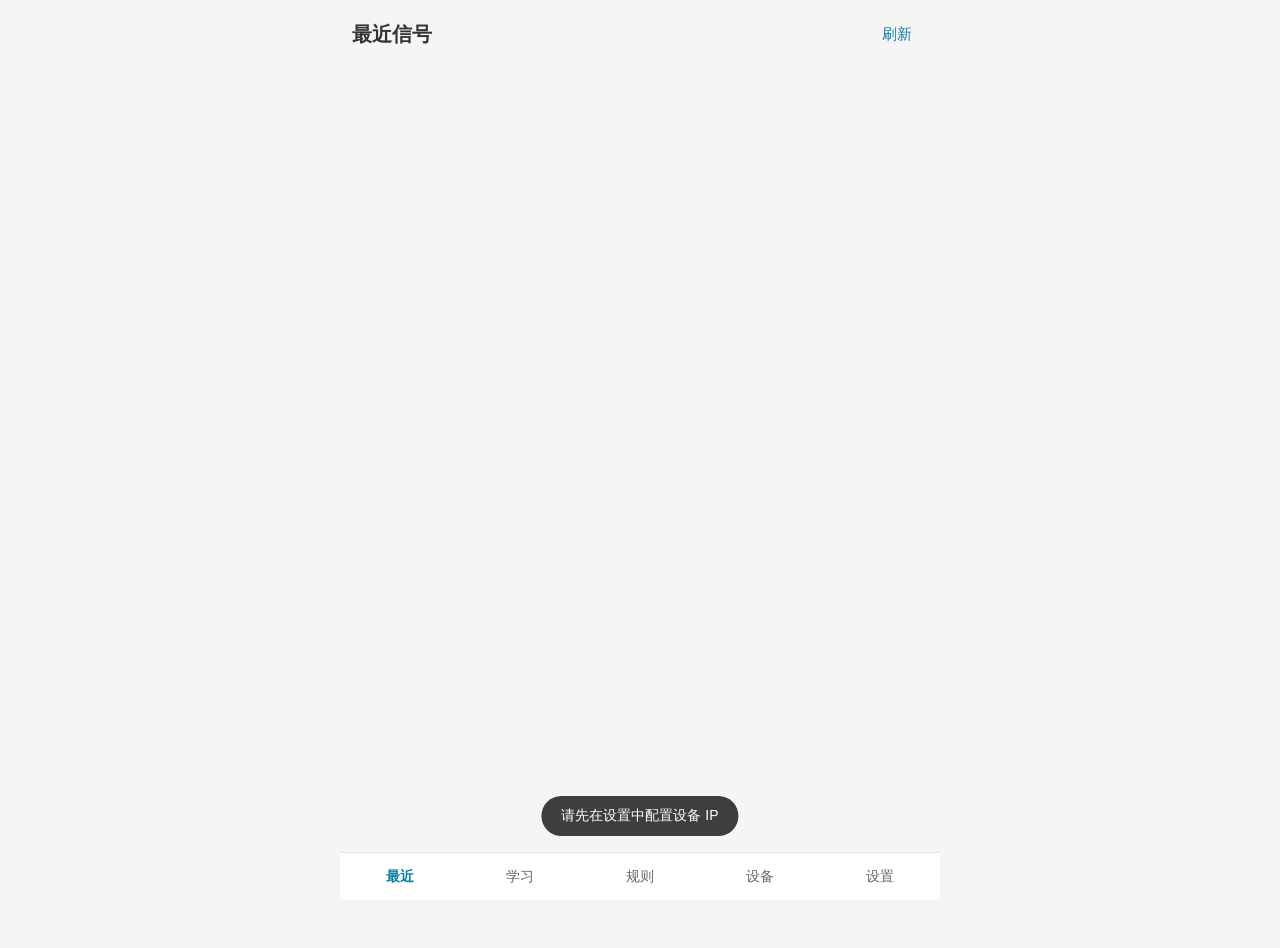
==== web/index.html @ 271ffb95 "添加基础Web应用结构，包括HTML、CSS和JavaScript文件。实现了设备管理、信号学习和规则设置的用户界面，支持响应式设计和基本的用户交互功能。" ====
<!DOCTYPE html>
<html lang="zh-CN">
<head>
  <meta charset="UTF-8">
  <meta name="viewport" content="width=device-width, initial-scale=1, viewport-fit=cover">
  <title>红外转发器</title>
  <link rel="stylesheet" href="app.css">
</head>
<body>
  <main class="main">
    <section class="panel" data-tab="recent" id="panel-recent">
      <header class="panel-header">
        <h1>最近信号</h1>
        <button type="button" class="btn btn-text" id="btn-refresh-recent">刷新</button>
      </header>
      <div class="panel-body">
        <div id="recent-list" class="list"></div>
        <p id="recent-empty" class="empty hidden">暂无最近信号</p>
      </div>
    </section>

    <section class="panel" data-tab="learn" id="panel-learn">
      <header class="panel-header">
        <h1>学习</h1>
      </header>
      <div class="panel-body">
        <div id="learn-form-box" class="form-box">
          <label>设备名 <input type="text" id="learn-device-name" placeholder="如：空调遥控器"></label>
          <label>指令名（逗号分隔） <input type="text" id="learn-command-names" placeholder="开机,关机,温度+"></label>
          <label>超时（秒） <input type="number" id="learn-timeout" value="30" min="5" max="120"></label>
          <div class="row">
            <button type="button" class="btn btn-primary" id="btn-learn-start">启动学习</button>
            <button type="button" class="btn btn-secondary hidden" id="btn-learn-stop">停止学习</button>
          </div>
        </div>
        <div id="learn-status" class="status-box hidden"></div>
        <div id="learn-result-box" class="hidden">
          <h2>学习结果</h2>
          <div id="learn-result-list" class="list"></div>
        </div>
      </div>
    </section>

    <section class="panel" data-tab="rules" id="panel-rules">
      <header class="panel-header">
        <h1>规则</h1>
        <button type="button" class="btn btn-text" id="btn-rule-new">新建</button>
      </header>
      <div class="panel-body">
        <div id="rules-list" class="list"></div>
        <p id="rules-empty" class="empty hidden">暂无规则</p>
        <div id="rule-detail" class="hidden">
          <div class="form-box">
            <label>名称 <input type="text" id="rule-name"></label>
            <label>A（触发信号） <input type="text" id="rule-a" placeholder="1,0x00003039"></label>
            <label>B（转发序列） <input type="text" id="rule-b" placeholder="1,0xFD48B7@40;1,0x00FD48B7"></label>
            <div class="row">
              <button type="button" class="btn btn-primary" id="btn-rule-save">保存</button>
              <button type="button" class="btn btn-secondary" id="btn-rule-send-a">发送 A</button>
              <button type="button" class="btn btn-secondary" id="btn-rule-send-b">发送 B</button>
              <button type="button" class="btn btn-danger" id="btn-rule-delete">删除</button>
              <button type="button" class="btn btn-text" id="btn-rule-back">返回</button>
            </div>
          </div>
        </div>
        <div id="rule-new-form" class="form-box hidden">
          <h2>新建规则</h2>
          <label>名称 <input type="text" id="new-rule-name" placeholder="如：开机"></label>
          <label>A（触发信号） <input type="text" id="new-rule-a" placeholder="可粘贴"></label>
          <label>B（转发序列） <input type="text" id="new-rule-b" placeholder="可粘贴"></label>
          <div class="row">
            <button type="button" class="btn btn-primary" id="btn-new-rule-save">保存</button>
            <button type="button" class="btn btn-text" id="btn-new-rule-cancel">取消</button>
          </div>
        </div>
      </div>
    </section>

    <section class="panel" data-tab="devices" id="panel-devices">
      <header class="panel-header">
        <h1>设备</h1>
        <button type="button" class="btn btn-text" id="btn-device-add">添加设备</button>
      </header>
      <div class="panel-body">
        <div id="devices-list" class="list"></div>
        <p id="devices-empty" class="empty hidden">暂无设备，可保存信号到设备</p>
        <div id="device-panel" class="hidden">
          <h2 id="device-panel-title"></h2>
          <div id="device-buttons" class="button-grid"></div>
          <button type="button" class="btn btn-text" id="btn-device-back">返回</button>
        </div>
        <div id="device-add-form" class="form-box hidden">
          <label>设备名称 <input type="text" id="new-device-name" placeholder="如：客厅电视"></label>
          <div class="row">
            <button type="button" class="btn btn-primary" id="btn-new-device-save">保存</button>
            <button type="button" class="btn btn-text" id="btn-new-device-cancel">取消</button>
          </div>
        </div>
      </div>
    </section>

    <section class="panel" data-tab="settings" id="panel-settings">
      <header class="panel-header">
        <h1>设置</h1>
      </header>
      <div class="panel-body">
        <div class="form-box">
          <label>设备 IP <input type="text" id="setting-ip" placeholder="192.168.1.100"></label>
          <div class="row">
            <button type="button" class="btn btn-primary" id="btn-save-ip">保存</button>
            <button type="button" class="btn btn-secondary" id="btn-check-connection">检测连接</button>
          </div>
        </div>
        <div class="about">
          <h2>关于</h2>
          <p>本页面通过设备 HTTP API 操作红外转发器。信号使用<strong>统一字符串格式</strong>：如 <code>1,0x00003039</code>、<code>1,0xFD48B7@40;1,0x00FD48B7</code>。可从最近信号、学习结果、规则中复制粘贴。手机与设备需在同一局域网。</p>
        </div>
      </div>
    </section>
  </main>

  <nav class="tab-bar" role="tablist">
    <button type="button" class="tab" data-tab="recent" role="tab">最近</button>
    <button type="button" class="tab" data-tab="learn" role="tab">学习</button>
    <button type="button" class="tab" data-tab="rules" role="tab">规则</button>
    <button type="button" class="tab" data-tab="devices" role="tab">设备</button>
    <button type="button" class="tab" data-tab="settings" role="tab">设置</button>
  </nav>

  <div id="modal-overlay" class="modal-overlay hidden">
    <div id="modal-save-device" class="modal hidden">
      <h3>保存到设备</h3>
      <label>选择设备 <select id="save-device-select"></select></label>
      <label>或新建设备 <input type="text" id="save-device-new-name" placeholder="设备名称"></label>
      <label>按钮名 <input type="text" id="save-button-name" placeholder="如：开机"></label>
      <div class="row">
        <button type="button" class="btn btn-primary" id="btn-save-to-device-ok">确定</button>
        <button type="button" class="btn btn-text" id="btn-save-to-device-cancel">取消</button>
      </div>
    </div>
  </div>

  <div id="toast" class="toast hidden"></div>

  <script src="app.js"></script>
</body>
</html>
---- web/app.css ----
/* 移动优先、大触控区、安全区 */
:root {
  --touch-min: 44px;
  --tab-height: 48px;
  --safe-bottom: env(safe-area-inset-bottom, 0);
  --radius: 8px;
  --gap: 12px;
}

* {
  box-sizing: border-box;
}

body {
  margin: 0;
  font-family: -apple-system, BlinkMacSystemFont, "Segoe UI", Roboto, "Helvetica Neue", Arial, sans-serif;
  font-size: 16px;
  line-height: 1.4;
  color: #333;
  background: #f5f5f5;
  padding-bottom: calc(var(--tab-height) + var(--safe-bottom));
  min-height: 100vh;
}

.main {
  max-width: 600px;
  margin: 0 auto;
  min-height: 100vh;
}

.panel {
  display: none;
  padding: var(--gap);
  padding-bottom: calc(var(--gap) + var(--safe-bottom));
}

.panel.active {
  display: block;
}

.panel-header {
  display: flex;
  align-items: center;
  justify-content: space-between;
  margin-bottom: var(--gap);
  min-height: var(--touch-min);
}

.panel-header h1 {
  margin: 0;
  font-size: 1.25rem;
  font-weight: 600;
}

.panel-body {
  flex: 1;
}

.panel-body h2 {
  font-size: 1rem;
  margin: var(--gap) 0 8px;
  font-weight: 600;
}

/* Tab 栏 */
.tab-bar {
  position: fixed;
  bottom: 0;
  left: 0;
  right: 0;
  height: calc(var(--tab-height) + var(--safe-bottom));
  padding-bottom: var(--safe-bottom);
  display: flex;
  background: #fff;
  border-top: 1px solid #e0e0e0;
  z-index: 100;
  max-width: 600px;
  margin: 0 auto;
}

.tab {
  flex: 1;
  min-height: var(--touch-min);
  padding: 8px 4px;
  font-size: 0.875rem;
  border: none;
  background: transparent;
  color: #666;
  cursor: pointer;
  -webkit-tap-highlight-color: transparent;
}

.tab:hover,
.tab:focus {
  color: #333;
}

.tab.active {
  color: #0a7ea4;
  font-weight: 600;
}

/* 列表：触控区 ≥44pt */
.list {
  display: flex;
  flex-direction: column;
  gap: 8px;
}

.list-item {
  background: #fff;
  border-radius: var(--radius);
  padding: 12px;
  min-height: var(--touch-min);
  display: flex;
  flex-direction: column;
  gap: 8px;
  box-shadow: 0 1px 2px rgba(0,0,0,0.06);
}

.list-item .summary {
  font-size: 0.875rem;
  color: #666;
  word-break: break-all;
}

.list-item .meta {
  font-size: 0.75rem;
  color: #999;
}

.list-item .signal-str {
  font-family: ui-monospace, monospace;
  font-size: 0.8rem;
  word-break: break-all;
  max-height: 3em;
  overflow: hidden;
}

.list-item.expanded .signal-str {
  max-height: none;
}

.list-item .actions {
  display: flex;
  flex-wrap: wrap;
  gap: 8px;
  margin-top: 4px;
}

.list-item .actions .btn {
  min-height: 36px;
  padding: 6px 12px;
  font-size: 0.8125rem;
}

.empty {
  color: #999;
  font-size: 0.875rem;
  padding: var(--gap);
}

.hidden {
  display: none !important;
}

/* 表单 */
.form-box {
  background: #fff;
  border-radius: var(--radius);
  padding: var(--gap);
  margin-bottom: var(--gap);
  box-shadow: 0 1px 2px rgba(0,0,0,0.06);
}

.form-box label {
  display: block;
  margin-bottom: var(--gap);
  font-size: 0.875rem;
  color: #555;
}

.form-box input,
.form-box select {
  display: block;
  width: 100%;
  margin-top: 4px;
  padding: 12px;
  min-height: var(--touch-min);
  font-size: 1rem;
  border: 1px solid #ddd;
  border-radius: 6px;
}

.form-box input:focus,
.form-box select:focus {
  outline: none;
  border-color: #0a7ea4;
}

.row {
  display: flex;
  flex-wrap: wrap;
  gap: 8px;
  margin-top: var(--gap);
}

/* 按钮 */
.btn {
  min-height: var(--touch-min);
  padding: 10px 16px;
  font-size: 0.9375rem;
  border: none;
  border-radius: 6px;
  cursor: pointer;
  -webkit-tap-highlight-color: transparent;
}

.btn-primary {
  background: #0a7ea4;
  color: #fff;
}

.btn-primary:hover {
  background: #096688;
}

.btn-secondary {
  background: #e8e8e8;
  color: #333;
}

.btn-secondary:hover {
  background: #ddd;
}

.btn-danger {
  background: #c62828;
  color: #fff;
}

.btn-danger:hover {
  background: #b71c1c;
}

.btn-text {
  background: transparent;
  color: #0a7ea4;
}

.btn-text:hover {
  text-decoration: underline;
}

/* 设备面板：按钮网格 */
.button-grid {
  display: grid;
  grid-template-columns: repeat(2, 1fr);
  gap: var(--gap);
  margin-bottom: var(--gap);
}

.device-button {
  min-height: var(--touch-min);
  padding: 16px;
  background: #fff;
  border-radius: var(--radius);
  border: 1px solid #e0e0e0;
  display: flex;
  flex-direction: column;
  align-items: center;
  justify-content: center;
  gap: 4px;
  cursor: pointer;
  box-shadow: 0 1px 2px rgba(0,0,0,0.06);
  -webkit-tap-highlight-color: transparent;
}

.device-button .name {
  font-weight: 500;
}

.device-button .send-label {
  font-size: 0.75rem;
  color: #0a7ea4;
}

/* 学习状态 */
.status-box {
  background: #e3f2fd;
  border-radius: var(--radius);
  padding: var(--gap);
  margin-bottom: var(--gap);
  font-size: 0.875rem;
}

/* 规则列表项 */
.rule-item {
  display: flex;
  align-items: center;
  justify-content: space-between;
  gap: 8px;
  min-height: var(--touch-min);
}

.rule-item .name {
  font-weight: 500;
}

.rule-item .ab {
  font-size: 0.75rem;
  color: #666;
}

/* 设备列表项 */
.device-item {
  display: flex;
  align-items: center;
  justify-content: space-between;
  min-height: var(--touch-min);
}

.device-item .name {
  font-weight: 500;
}

/* 弹窗 */
.modal-overlay {
  position: fixed;
  inset: 0;
  background: rgba(0,0,0,0.4);
  display: flex;
  align-items: flex-end;
  justify-content: center;
  z-index: 200;
}

.modal-overlay .modal {
  background: #fff;
  width: 100%;
  max-width: 600px;
  border-radius: var(--radius) var(--radius) 0 0;
  padding: var(--gap);
  padding-bottom: calc(var(--gap) + var(--safe-bottom));
  max-height: 80vh;
  overflow-y: auto;
}

.modal h3 {
  margin: 0 0 var(--gap);
  font-size: 1.125rem;
}

/* Toast */
.toast {
  position: fixed;
  bottom: calc(var(--tab-height) + var(--safe-bottom) + 16px);
  left: 50%;
  transform: translateX(-50%);
  background: rgba(0,0,0,0.75);
  color: #fff;
  padding: 10px 20px;
  border-radius: 20px;
  font-size: 0.875rem;
  z-index: 300;
  max-width: 90%;
}

.toast.show {
  animation: fadeIn 0.2s ease;
}

@keyframes fadeIn {
  from { opacity: 0; }
  to { opacity: 1; }
}

.about {
  background: #fff;
  border-radius: var(--radius);
  padding: var(--gap);
  margin-top: var(--gap);
  font-size: 0.875rem;
  color: #555;
}

.about code {
  background: #f0f0f0;
  padding: 2px 6px;
  border-radius: 4px;
  font-size: 0.8rem;
}

.matched-tag {
  display: inline-block;
  font-size: 0.7rem;
  padding: 2px 6px;
  border-radius: 4px;
  background: #c8e6c9;
  color: #2e7d32;
}
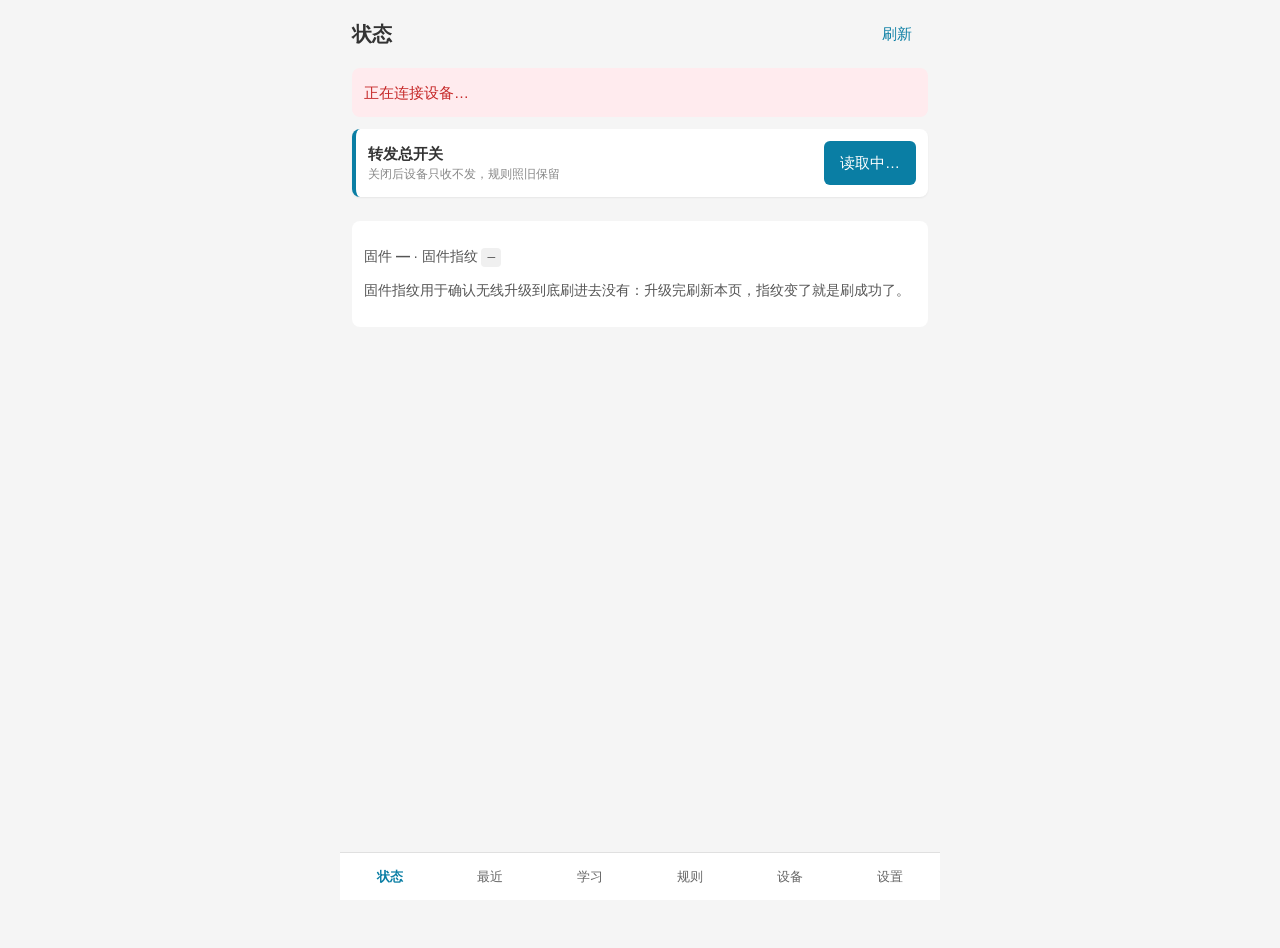
==== commit 6a1435e1: "sync: 公开快照 2026-10-23 ← main@1a1e7c2 (v1.3.58)" ====
--- a/web/index.html
+++ b/web/index.html
@@ -4,29 +4,108 @@
   <meta charset="UTF-8">
   <meta name="viewport" content="width=device-width, initial-scale=1, viewport-fit=cover">
   <title>红外转发器</title>
+  <!-- 空 data URI 的 icon：让浏览器**不再去请求 /favicon.ico**。
+       设备是单线程的，页面的第一批 API 请求正发出去时多一条浏览器自发的连接，
+       就会多占一份 pcb/pbuf（实测并发请求会把 maxFreeBlock 压下去 ⇒ 重接口 503）。
+       固件那条 /favicon.ico 路由仍留着，给旧缓存页面兜底。 -->
+  <link rel="icon" href="data:,">
+  <!-- 手机浏览器的地址栏颜色也跟着深浅主题走（与 app.css 里的 --bg 保持一致） -->
+  <meta name="theme-color" content="#f5f5f5" media="(prefers-color-scheme: light)">
+  <meta name="theme-color" content="#14171c" media="(prefers-color-scheme: dark)">
   <link rel="stylesheet" href="app.css">
 </head>
 <body>
+  <h1 class="sr-only">红外转发器控制面板</h1>
+
+  <!-- 脚本没跑起来时，页面会永远停在"正在读取设备状态…"。
+       这里给一条纯 HTML 的明路：不需要 JS 就能走到配网页。 -->
+  <noscript>
+    <div class="noscript-tip">
+      <p><strong>本页需要 JavaScript 才能操作设备</strong>（浏览器里禁了脚本，或者当前网络把它拦了）。</p>
+      <p>不打算开脚本也还能办事：<a href="/setup">打开配网页</a>重新配置 WiFi 与 MQTT。</p>
+    </div>
+  </noscript>
+
   <main class="main">
-    <section class="panel" data-tab="recent" id="panel-recent">
-      <header class="panel-header">
-        <h1>最近信号</h1>
-        <button type="button" class="btn btn-text" id="btn-refresh-recent">刷新</button>
-      </header>
-      <div class="panel-body">
+    <section class="panel" data-tab="status" id="panel-status" role="tabpanel" aria-labelledby="tab-status">
+      <header class="panel-header">
+        <h2 class="panel-title">状态</h2>
+        <button type="button" class="btn btn-text" id="btn-refresh-status">刷新</button>
+      </header>
+      <div class="panel-body">
+        <div class="banner-wrap">
+          <div id="status-banner" class="status-banner">正在读取设备状态…</div>
+          <!-- 配网模式下的直达入口：连上设备热点打开本页时，"下一步该干什么"就是去配网，
+               不该让用户自己在「设置」里找。脚本按设备状态显示/隐藏它。 -->
+          <a id="banner-action" class="btn btn-primary hidden" href="/setup">去配网</a>
+        </div>
+
+        <div class="forward-box" id="forward-box">
+          <div class="forward-text">
+            <strong>转发总开关</strong>
+            <span id="forward-hint">关闭后设备只收不发，规则照旧保留</span>
+          </div>
+          <button type="button" class="btn btn-primary" id="btn-forward-toggle" disabled>读取中…</button>
+        </div>
+
+        <div id="status-grid" class="info-grid"></div>
+
+        <div class="about">
+          <p class="fw-line">固件 <strong id="fw-version">—</strong> · 固件指纹
+            <code id="fw-md5" title="点一下复制">—</code></p>
+          <p>固件指纹用于确认无线升级到底刷进去没有：升级完刷新本页，指纹变了就是刷成功了。</p>
+        </div>
+      </div>
+    </section>
+
+    <section class="panel" data-tab="recent" id="panel-recent" role="tabpanel" aria-labelledby="tab-recent">
+      <header class="panel-header">
+        <h2 class="panel-title">最近信号</h2>
+        <div class="row">
+          <button type="button" class="btn btn-text" id="btn-live-recent" title="打开后自动刷新，按遥控器就能立刻看到">实时监视</button>
+          <button type="button" class="btn btn-text" id="btn-refresh-recent">刷新</button>
+          <button type="button" class="btn btn-text" id="btn-clear-recent" title="清空设备端的最近信号记录（不可撤销）">清空</button>
+        </div>
+      </header>
+      <div class="panel-body">
+        <p class="hint" id="live-hint">点「实时监视」会自动刷新列表：按下遥控器，1 秒内这里就会冒出新信号，
+          可以直接把它设为规则。<strong>最新的在最上面</strong>。</p>
         <div id="recent-list" class="list"></div>
         <p id="recent-empty" class="empty hidden">暂无最近信号</p>
-      </div>
-    </section>
-
-    <section class="panel" data-tab="learn" id="panel-learn">
-      <header class="panel-header">
-        <h1>学习</h1>
+
+        <h3 class="section-title">转发记录
+          <button type="button" class="btn btn-text" id="btn-clear-forward">清空</button>
+        </h3>
+        <p class="hint">每收到一条信号都会在这里记一条，<strong>包括没匹配上规则的</strong>——
+          这正是"按了没反应"的排障入口：看到「未匹配规则」就说明信号收到了，只是还没有规则认它。
+          红外是单向的，所以这里最多只能证明"已经发出去了"，不能证明空调/电视真的响应了。</p>
+        <div id="forward-list" class="list"></div>
+        <p id="forward-empty" class="empty hidden">暂无转发记录</p>
+
+        <h3 class="section-title">试发一条 A 信号</h3>
+        <p class="hint">规则写对没有？把 A 信号粘进来点一下，看它能不能匹配到规则。
+          <strong>试发不看总开关</strong>，转发关着也能随时验证。
+          字符串不用自己拼，从上面「最近信号」复制一条就行；要看懂它，见「规则」页顶部的说明。</p>
+        <div class="form-box">
+          <label>A（触发信号） <input type="text" id="test-a" placeholder="1,0x00003039"></label>
+          <div class="row">
+            <button type="button" class="btn btn-primary" id="btn-forward-test">试发</button>
+          </div>
+        </div>
+        <div id="forward-test-result" class="status-box hidden"></div>
+      </div>
+    </section>
+
+    <section class="panel" data-tab="learn" id="panel-learn" role="tabpanel" aria-labelledby="tab-learn">
+      <header class="panel-header">
+        <h2 class="panel-title">学习</h2>
       </header>
       <div class="panel-body">
         <div id="learn-form-box" class="form-box">
           <label>设备名 <input type="text" id="learn-device-name" placeholder="如：空调遥控器"></label>
           <label>指令名（逗号分隔） <input type="text" id="learn-command-names" placeholder="开机,关机,温度+"></label>
+          <p class="hint">多个指令名用逗号分开，<strong>中英文逗号都认</strong>（也能用顿号「、」或分号）；
+            最多 8 个。填好后点「启动学习」，再对着设备一个一个按遥控器。</p>
           <label>超时（秒） <input type="number" id="learn-timeout" value="30" min="5" max="120"></label>
           <div class="row">
             <button type="button" class="btn btn-primary" id="btn-learn-start">启动学习</button>
@@ -35,18 +114,91 @@
         </div>
         <div id="learn-status" class="status-box hidden"></div>
         <div id="learn-result-box" class="hidden">
-          <h2>学习结果</h2>
+          <h3 class="section-title">学习结果
+            <button type="button" class="btn btn-text" id="btn-refresh-learn-result">刷新结果</button>
+            <button type="button" class="btn btn-text" id="btn-clear-learn-result">清除结果</button>
+          </h3>
+          <p class="hint">每个指令都能单独处理：
+            <strong>发送</strong>＝立刻把这条码发出去（顺手验一下学对没有）；
+            <strong>保存到设备</strong>＝存进「设备」页，以后在那儿一键发送；
+            <strong>设为 A / 设为 B</strong>＝拿去建转发规则——想让别的遥控器触发它，就把它设为 B。</p>
+          <p class="hint">学习结果会<b>保存在设备里</b>（约 1 KB 闪存，不占内存）：重启 / 断电 / 升级
+            都不会丢，开始下一次学习时才自动覆盖。它只是「还没处理」的暂存 ——
+            用上面的按钮设为 A/B 或保存到设备之后，才算正式记下。
+            结果没出来时点「刷新结果」（刚学完那一下设备内存最紧，等几秒通常就读到了）；
+            不想要了就点「清除结果」。</p>
           <div id="learn-result-list" class="list"></div>
         </div>
       </div>
     </section>
 
-    <section class="panel" data-tab="rules" id="panel-rules">
-      <header class="panel-header">
-        <h1>规则</h1>
+    <section class="panel" data-tab="rules" id="panel-rules" role="tabpanel" aria-labelledby="tab-rules">
+      <header class="panel-header">
+        <h2 class="panel-title">规则</h2>
         <button type="button" class="btn btn-text" id="btn-rule-new">新建</button>
       </header>
       <div class="panel-body">
+        <p id="rules-limit-hint" class="hint hidden"></p>
+        <div class="row">
+          <button type="button" class="btn btn-secondary" id="btn-rule-export">导出备份</button>
+          <button type="button" class="btn btn-secondary" id="btn-rule-import">导入备份</button>
+          <input type="file" id="rule-import-file" accept="application/json,.json" class="hidden">
+        </div>
+
+        <!-- 信号字符串的语法说明。页面里**只有这一份**：
+             「最近」页的试发区、设置页都只用一句话指过来，避免两处文案各自维护后分叉。 -->
+        <details class="fmt-help">
+          <summary>信号字符串怎么看？</summary>
+          <div class="fmt-body">
+            <p>一串信号 = 若干「信号段」用 <code>;</code> 连起来，末尾可以跟一个重复次数。
+              每一段本身是下面三种写法之一。</p>
+
+            <table class="fmt-table">
+              <thead><tr><th>写法</th><th>长什么样 / 什么意思</th></tr></thead>
+              <tbody>
+                <tr>
+                  <td>协议码</td>
+                  <td><code>1,0x00003039</code><br>
+                    逗号前是协议号，逗号后是码值。协议号：1=NEC、2=RC5、3=RC6、4=Sony、5=Samsung；
+                    码值是十六进制，设备输出时固定写 8 位。</td>
+                </tr>
+                <tr>
+                  <td>时序码</td>
+                  <td><code>+Eg0NDA…</code><br>
+                    学习时录下的整段原始波形，是一串 base64 文本。照抄就行，不用看懂。</td>
+                </tr>
+                <tr>
+                  <td>时序数组</td>
+                  <td><code>[9000,4500,560,-560]</code><br>
+                    手写波形时才用。数字单位是<strong>微秒</strong>：正数=红外灯亮，负数=灭。</td>
+                </tr>
+              </tbody>
+            </table>
+
+            <table class="fmt-table">
+              <thead><tr><th>符号</th><th>含义</th></tr></thead>
+              <tbody>
+                <tr><td><code>;</code></td><td>分隔两个信号段。</td></tr>
+                <tr><td><code>@数字</code></td>
+                  <td>等这么久再发下一条，单位<strong>毫秒</strong>。写在整串最前面，表示第一个信号发出去之前先等这么久。</td></tr>
+                <tr><td><code>&#124;数字</code></td>
+                  <td>写在整串最末：整串重复发几次。如 <code>&#124;3</code> 就是连发 3 遍。</td></tr>
+                <tr><td><code>,数字</code></td>
+                  <td>跟在协议码后面：这一条重复发几次。如 <code>1,0x00003039,3</code>。</td></tr>
+              </tbody>
+            </table>
+
+            <p>按这个读一遍 <code>1,0xFD48B7@40;1,0x00FD48B7</code>：先发一次 NEC 码 <code>FD48B7</code>，
+              等 40 毫秒，再发一次同一个码。<code>0xFD48B7</code> 和 <code>0x00FD48B7</code> 是同一个数，
+              只是补零位数不同，两种写法都认。</p>
+
+            <p>两条输入框的区别：<strong>A（触发信号）只能填一条</strong>，
+              填多段会保存失败；<strong>B（转发序列）可以填多条</strong>，用 <code>;</code> 隔开。</p>
+
+            <p>不想手写就别手写：在「最近」页按下遥控器抓一条，或在「学习」页录下来，直接复制粘贴。</p>
+          </div>
+        </details>
+
         <div id="rules-list" class="list"></div>
         <p id="rules-empty" class="empty hidden">暂无规则</p>
         <div id="rule-detail" class="hidden">
@@ -64,9 +216,13 @@
           </div>
         </div>
         <div id="rule-new-form" class="form-box hidden">
-          <h2>新建规则</h2>
+          <h3>新建规则</h3>
           <label>名称 <input type="text" id="new-rule-name" placeholder="如：开机"></label>
           <label>A（触发信号） <input type="text" id="new-rule-a" placeholder="可粘贴"></label>
+          <div class="row">
+            <button type="button" class="btn btn-secondary" id="btn-capture-a">按遥控器抓码</button>
+            <button type="button" class="btn btn-secondary" id="btn-capture-b">从最近信号选 B</button>
+          </div>
           <label>B（转发序列） <input type="text" id="new-rule-b" placeholder="可粘贴"></label>
           <div class="row">
             <button type="button" class="btn btn-primary" id="btn-new-rule-save">保存</button>
@@ -76,16 +232,75 @@
       </div>
     </section>
 
-    <section class="panel" data-tab="devices" id="panel-devices">
-      <header class="panel-header">
-        <h1>设备</h1>
+    <section class="panel" data-tab="devices" id="panel-devices" role="tabpanel" aria-labelledby="tab-devices">
+      <header class="panel-header">
+        <h2 class="panel-title">设备</h2>
         <button type="button" class="btn btn-text" id="btn-device-add">添加设备</button>
       </header>
       <div class="panel-body">
+        <!-- 配置到底存在哪，用户看不出来 —— 只有保存失败那一瞬间弹一次 toast（多半没看见）。
+             所以常驻一条状态：设备端 /devices.json 是正式存储，浏览器只留缓存。
+             它同时是"重新与设备核对"的入口，所以用 button 而不是一段文字。 -->
+        <button type="button" class="sync-note" id="devices-sync" role="status" aria-live="polite"
+                title="点一下重新与设备核对">正在与设备核对…</button>
+        <!-- 「刚学到的指令还没进设备」提示条（v1.3.43）。
+             学习结果自 v1.3.46 起会落盘到设备闪存（重启/断电/升级都不丢，开始下次学习才覆盖），
+             但它只是暂存 —— 必须写进 /devices.json 才算真正记下。
+             以前只能在「学习」页逐条点「保存到设备」—— 学完切到设备页就看不到，很容易忘掉。
+             这一条把设备页也变成入口：内容与按钮文案都由 renderDevicesLearnHint() 填。 -->
+        <div class="learn-hint hidden" id="devices-learn-hint">
+          <span id="devices-learn-hint-text"></span>
+          <button type="button" class="btn btn-primary" id="btn-devices-learn-add"></button>
+        </div>
+        <!-- 「导出给 HA」以前是「格式选择框 + 按钮」两个控件：手机上选择框被 width:100%
+             撑成单独一行，白占一行高度。现在合成**一个**按钮 —— 点开选格式，
+             点哪一项就用哪种格式导。
+             ⚠️ 菜单挂在 .row 底下（不是挂在按钮里）：手机上按钮会换行、落到行的中段，
+             以按钮左边缘定位会把菜单顶出屏幕右侧。挂在行上则 left:0 = 行左边缘。 -->
+        <div class="row has-menu">
+          <button type="button" class="btn btn-secondary" id="btn-device-export">导出备份</button>
+          <button type="button" class="btn btn-secondary" id="btn-device-import">导入备份</button>
+          <input type="file" id="device-import-file" accept="application/json,.json" class="hidden">
+          <button type="button" class="btn btn-secondary" id="btn-device-export-ha"
+                  aria-haspopup="menu" aria-expanded="false" aria-controls="ha-export-menu">
+            导出给 HA<span class="caret" aria-hidden="true">▾</span>
+          </button>
+          <div class="menu hidden" id="ha-export-menu" role="menu"
+               aria-label="导出给 Home Assistant 的格式">
+            <button type="button" class="menu-item" role="menuitem" data-fmt="native">
+              原样（本机语法 / MQTT）</button>
+            <button type="button" class="menu-item" role="menuitem" data-fmt="raw">
+              Raw 波形（ESPHome 等）</button>
+          </div>
+        </div>
+
+        <!-- 导出的说明。以前是三段常驻小字，手机上占掉四五行的位置；收进可折叠块，
+             与「规则」页的「信号字符串怎么看？」用同一套样式。 -->
+        <details class="fmt-help">
+          <summary>导出与 Home Assistant 怎么用？</summary>
+          <div class="fmt-body">
+            <p><strong>导出备份 / 导入备份</strong>：本设备的完整配置，导回来一字不差。
+              导入按设备名合并，不会清空已有设备。</p>
+            <p><strong>导出给 HA</strong>：给 Home Assistant 的 SmartIR 用，一个设备一个文件。
+              点按钮后在菜单里选格式：</p>
+            <ul class="fmt-list">
+              <li><strong>原样</strong> —— 信号串一字不改，任何协议都能导。
+                HA 侧 <code>controller_data</code> 填本机订阅的四个主题之一：
+                <code>smartir/media_player/&lt;名字&gt;/send</code>
+                （电视用 media_player，空调 climate，风扇 fan，灯 light）。</li>
+              <li><strong>Raw 波形</strong> —— 值写成带符号数组
+                <code>[9000,-4500,…]</code>（正=发光、负=灭），给 ESPHome 这类自己发波的控制器。
+                只支持<strong>时序码与 NEC 码</strong>，其余协议跳过并提示。</li>
+            </ul>
+            <p>文件放进 <code>custom_components/smartir/codes/&lt;平台&gt;/</code> 并改名成数字
+              （如 <code>9999.json</code>），HA 配置里写 <code>device_code: 9999</code>。</p>
+          </div>
+        </details>
         <div id="devices-list" class="list"></div>
-        <p id="devices-empty" class="empty hidden">暂无设备，可保存信号到设备</p>
+        <p id="devices-empty" class="empty hidden">还没有设备。点右上角「添加设备」新建，或在「最近信号」里对一条信号点「保存到设备」。</p>
         <div id="device-panel" class="hidden">
-          <h2 id="device-panel-title"></h2>
+          <h3 id="device-panel-title"></h3>
+          <p class="hint">点按钮发送信号；长按改名或改信号；点右上角 × 删除按钮。</p>
           <div id="device-buttons" class="button-grid"></div>
           <button type="button" class="btn btn-text" id="btn-device-back">返回</button>
         </div>
@@ -99,32 +314,48 @@
       </div>
     </section>
 
-    <section class="panel" data-tab="settings" id="panel-settings">
-      <header class="panel-header">
-        <h1>设置</h1>
+    <section class="panel" data-tab="settings" id="panel-settings" role="tabpanel" aria-labelledby="tab-settings">
+      <header class="panel-header">
+        <h2 class="panel-title">设置</h2>
       </header>
       <div class="panel-body">
         <div class="form-box">
-          <label>设备 IP <input type="text" id="setting-ip" placeholder="192.168.1.100"></label>
+          <label>设备地址 <input type="text" id="setting-ip" placeholder="留空 = 用当前访问地址（推荐）"></label>
           <div class="row">
             <button type="button" class="btn btn-primary" id="btn-save-ip">保存</button>
             <button type="button" class="btn btn-secondary" id="btn-check-connection">检测连接</button>
           </div>
         </div>
         <div class="about">
-          <h2>关于</h2>
-          <p>本页面通过设备 HTTP API 操作红外转发器。信号使用<strong>统一字符串格式</strong>：如 <code>1,0x00003039</code>、<code>1,0xFD48B7@40;1,0x00FD48B7</code>。可从最近信号、学习结果、规则中复制粘贴。手机与设备需在同一局域网。</p>
+          <p id="setting-origin"></p>
+          <p>把本页当文件直接打开时，需要手填设备地址（如 <code>192.168.1.100</code>）；
+             直接在浏览器里访问设备地址打开本页时，留空即可自动使用当前地址。</p>
+        </div>
+        <div class="form-box">
+          <div class="row">
+            <a class="btn btn-secondary" href="/setup" id="link-setup">网络与 MQTT 配置</a>
+          </div>
+        </div>
+        <div class="about">
+          <p>配网页里可以搜索周边 WiFi、修改 MQTT，也能一键<strong>回退到上次能联网的配置</strong>——
+             配错了不用接串口。它和本面板共用一套配色，深浅色都跟着系统走。</p>
+        </div>
+        <div class="about">
+          <p>本页面通过设备 HTTP API 操作红外转发器。信号用的是<strong>统一字符串格式</strong>（如 <code>1,0x00003039</code>），
+             可以从最近信号、学习结果、规则里直接复制粘贴，不用自己拼。
+             这串字符怎么读，见「规则」页顶部的「信号字符串怎么看？」。手机与设备需在同一局域网。</p>
         </div>
       </div>
     </section>
   </main>
 
   <nav class="tab-bar" role="tablist">
-    <button type="button" class="tab" data-tab="recent" role="tab">最近</button>
-    <button type="button" class="tab" data-tab="learn" role="tab">学习</button>
-    <button type="button" class="tab" data-tab="rules" role="tab">规则</button>
-    <button type="button" class="tab" data-tab="devices" role="tab">设备</button>
-    <button type="button" class="tab" data-tab="settings" role="tab">设置</button>
+    <button type="button" class="tab" data-tab="status" id="tab-status" role="tab" aria-controls="panel-status" aria-selected="false">状态</button>
+    <button type="button" class="tab" data-tab="recent" id="tab-recent" role="tab" aria-controls="panel-recent" aria-selected="false">最近</button>
+    <button type="button" class="tab" data-tab="learn" id="tab-learn" role="tab" aria-controls="panel-learn" aria-selected="false">学习</button>
+    <button type="button" class="tab" data-tab="rules" id="tab-rules" role="tab" aria-controls="panel-rules" aria-selected="false">规则</button>
+    <button type="button" class="tab" data-tab="devices" id="tab-devices" role="tab" aria-controls="panel-devices" aria-selected="false">设备</button>
+    <button type="button" class="tab" data-tab="settings" id="tab-settings" role="tab" aria-controls="panel-settings" aria-selected="false">设置</button>
   </nav>
 
   <div id="modal-overlay" class="modal-overlay hidden">
@@ -140,7 +371,7 @@
     </div>
   </div>
 
-  <div id="toast" class="toast hidden"></div>
+  <div id="toast" class="toast hidden" role="status" aria-live="polite" aria-atomic="true"></div>
 
   <script src="app.js"></script>
 </body>
--- a/web/app.css
+++ b/web/app.css
@@ -1,14 +1,33 @@
-/* 移动优先、大触控区、安全区 */
-:root {
-  --touch-min: 44px;
-  --tab-height: 48px;
-  --safe-bottom: env(safe-area-inset-bottom, 0);
-  --radius: 8px;
-  --gap: 12px;
-}
+/* 移动优先、大触控区、安全区
+   配色变量不在这里 —— 全项目唯一的一份在 web/theme.css，构建时会被展开进来
+   （面板、配网页、安全模式页共用同一套配色，改一处三处都变）。 */
+@import url("theme.css");
 
 * {
   box-sizing: border-box;
+}
+
+/* ── 手机上连点按钮，别把整个页面放大 ──────────────────────────────
+   连续快速点两个挨得近的按钮，第二次落点离第一次足够近时，浏览器会判成
+   "双击" ⇒ 整页放大，而且很难缩回去（用户实际遇到的就是这个）。
+   touch-action:manipulation 关掉双击缩放和随之而来的 300ms 延迟，
+   **保留**双指捏合缩放 —— 无障碍上不能连放大都砍掉。
+
+   ⚠️ touch-action **不继承**，但祖先的值会**限制**后代（取最严的那一个）
+      ⇒ 写在 html 上能兜住所有区域（含面板空白处的连点）；
+      可点元素再逐个显式写一遍，防某些实现只看命中元素自己的值。
+   ⚠️ 不要改用 <meta viewport maximum-scale=1>：iOS 从 10 起就忽略
+      user-scalable=no，而且那会连想主动放大的用户一起挡住。 */
+html,
+button,
+a,
+label,
+summary,
+select,
+input,
+textarea,
+[role="button"] {
+  touch-action: manipulation;
 }
 
 body {
@@ -16,8 +35,8 @@
   font-family: -apple-system, BlinkMacSystemFont, "Segoe UI", Roboto, "Helvetica Neue", Arial, sans-serif;
   font-size: 16px;
   line-height: 1.4;
-  color: #333;
-  background: #f5f5f5;
+  color: var(--text);
+  background: var(--bg);
   padding-bottom: calc(var(--tab-height) + var(--safe-bottom));
   min-height: 100vh;
 }
@@ -38,6 +57,14 @@
   display: block;
 }
 
+/* 非当前页签的面板带 HTML hidden 属性（由 switchTab 维护）。
+   这样读屏和 Tab 键不会一路扫过 6 个面板的全部内容 —— 以前它们只是
+   `display:none`，但没有任何语义告诉辅助设备"这些是未选中的页签内容"。
+   `!important` 是为了压住上面的 `.panel.active{display:block}`。 */
+.panel[hidden] {
+  display: none !important;
+}
+
 .panel-header {
   display: flex;
   align-items: center;
@@ -46,7 +73,7 @@
   min-height: var(--touch-min);
 }
 
-.panel-header h1 {
+.panel-header .panel-title {
   margin: 0;
   font-size: 1.25rem;
   font-weight: 600;
@@ -56,7 +83,9 @@
   flex: 1;
 }
 
-.panel-body h2 {
+/* 面板内的子标题现在统一是 h3（顶层 h1 只有一个，见 index.html 的 .sr-only） */
+.panel-body h2,
+.panel-body h3 {
   font-size: 1rem;
   margin: var(--gap) 0 8px;
   font-weight: 600;
@@ -71,8 +100,8 @@
   height: calc(var(--tab-height) + var(--safe-bottom));
   padding-bottom: var(--safe-bottom);
   display: flex;
-  background: #fff;
-  border-top: 1px solid #e0e0e0;
+  background: var(--surface);
+  border-top: 1px solid var(--border-2);
   z-index: 100;
   max-width: 600px;
   margin: 0 auto;
@@ -85,18 +114,18 @@
   font-size: 0.875rem;
   border: none;
   background: transparent;
-  color: #666;
+  color: var(--text-3);
   cursor: pointer;
   -webkit-tap-highlight-color: transparent;
 }
 
 .tab:hover,
 .tab:focus {
-  color: #333;
+  color: var(--text);
 }
 
 .tab.active {
-  color: #0a7ea4;
+  color: var(--accent);
   font-weight: 600;
 }
 
@@ -108,25 +137,25 @@
 }
 
 .list-item {
-  background: #fff;
+  background: var(--surface);
   border-radius: var(--radius);
   padding: 12px;
   min-height: var(--touch-min);
   display: flex;
   flex-direction: column;
   gap: 8px;
-  box-shadow: 0 1px 2px rgba(0,0,0,0.06);
+  box-shadow: 0 1px 2px var(--shadow);
 }
 
 .list-item .summary {
   font-size: 0.875rem;
-  color: #666;
+  color: var(--text-3);
   word-break: break-all;
 }
 
 .list-item .meta {
   font-size: 0.75rem;
-  color: #999;
+  color: var(--text-6);
 }
 
 .list-item .signal-str {
@@ -149,13 +178,16 @@
 }
 
 .list-item .actions .btn {
-  min-height: 36px;
+  /* 以前是 36px，低于 44px 的触控下限；一条规则的详情里并排 5 个按钮
+     （保存/发送A/发送B/删除/返回），手机上极容易点错。跟 .btn 一样用变量，
+     改 44 只改 theme.css 一处，不会再漏掉这里。 */
+  min-height: var(--touch-min);
   padding: 6px 12px;
   font-size: 0.8125rem;
 }
 
 .empty {
-  color: #999;
+  color: var(--text-6);
   font-size: 0.875rem;
   padding: var(--gap);
 }
@@ -164,38 +196,105 @@
   display: none !important;
 }
 
+/* 只给读屏用的文本（视觉上不占位）。classic clip 写法：比 left:-9999px 好在
+   不会被 iOS 的 VoiceOver 忽略，也不会把页面撑出横向滚动条。 */
+.sr-only {
+  position: absolute;
+  width: 1px;
+  height: 1px;
+  margin: -1px;
+  padding: 0;
+  border: 0;
+  overflow: hidden;
+  clip: rect(0 0 0 0);
+  clip-path: inset(50%);
+  white-space: nowrap;
+}
+
+/* <noscript> 的提示条：脚本没跑起来时，页面否则会永远停在"正在读取设备状态…" */
+.noscript-tip {
+  margin: var(--gap);
+  padding: var(--gap);
+  border-radius: var(--radius);
+  background: var(--tint-warn, var(--surface));
+  color: var(--text);
+  font-size: 0.875rem;
+  line-height: 1.6;
+}
+
+.noscript-tip p {
+  margin: 0 0 8px;
+}
+
+.noscript-tip p:last-child {
+  margin-bottom: 0;
+}
+
 /* 表单 */
 .form-box {
-  background: #fff;
+  background: var(--surface);
   border-radius: var(--radius);
   padding: var(--gap);
   margin-bottom: var(--gap);
-  box-shadow: 0 1px 2px rgba(0,0,0,0.06);
-}
-
-.form-box label {
+  box-shadow: 0 1px 2px var(--shadow);
+}
+
+/* ⚠️ 弹窗里的标签/输入框以前**完全没有样式**（下面这批规则只写了 .form-box），
+   于是「保存到设备」的输入框退回浏览器默认外观：比别处小一圈、圆角/边框不一致，
+   手机上还会因为字号 <16px 触发 iOS 自动放大。这里把弹窗一并纳进来。 */
+.form-box label,
+.modal label {
   display: block;
   margin-bottom: var(--gap);
   font-size: 0.875rem;
-  color: #555;
+  color: var(--text-2);
 }
 
 .form-box input,
-.form-box select {
+.form-box select,
+.modal input,
+.modal select {
   display: block;
   width: 100%;
   margin-top: 4px;
   padding: 12px;
   min-height: var(--touch-min);
   font-size: 1rem;
-  border: 1px solid #ddd;
+  border: 1px solid var(--border);
   border-radius: 6px;
+  background: var(--input-bg);
+  color: var(--text);
+}
+
+.form-box input::placeholder,
+.modal input::placeholder {
+  color: var(--placeholder);
+  opacity: 1;                     /* Firefox 默认给占位符降透明度，锁成 1 保证两主题一致 */
 }
 
 .form-box input:focus,
-.form-box select:focus {
-  outline: none;
-  border-color: #0a7ea4;
+.form-box select:focus,
+.modal input:focus,
+.modal select:focus {
+  outline: none;                     /* 触摸/鼠标点进来不画框，只换边框色 */
+  border-color: var(--accent);
+}
+
+/* 键盘焦点。以前 `.form-box input:focus{outline:none}` 把键盘用户的焦点框整个去掉了
+   （鼠标点上去确实不需要框，但键盘 Tab 过来必须看得见落在哪）。
+   用 :focus-visible 把两种情况分开：它只在"键盘/辅助设备"触发时匹配，
+   触摸与鼠标点击不匹配。老浏览器（iOS 15 之前）不认识这个伪类，整个规则被丢掉，
+   于是回落到上面那条"只换边框色" —— 也就是今天的行为，不会更差。 */
+.form-box input:focus-visible,
+.form-box select:focus-visible,
+.modal input:focus-visible,
+.modal select:focus-visible,
+.btn:focus-visible,
+.tab:focus-visible,
+.device-button:focus-visible,
+a:focus-visible {
+  outline: 2px solid var(--accent);
+  outline-offset: 2px;
 }
 
 .row {
@@ -203,6 +302,61 @@
   flex-wrap: wrap;
   gap: 8px;
   margin-top: var(--gap);
+}
+
+/* ── 「导出给 HA」的下拉菜单（v1.3.33）────────────────────────────────
+   以前是「格式选择框 + 导出按钮」两个控件并排：手机上选择框被表单控件那条
+   width:100% 撑成单独一行 ⇒ 多占一整行高度，观感也散。现在合成一个按钮：
+   点开选格式，点哪一项就用哪种导。
+   ⚠️ 菜单锚在**整行**上而不是按钮上：手机上按钮会换行、落到行的中段，
+      若以按钮左边缘定位，菜单会从屏幕右侧伸出去，右边那一项点不到。
+      锚在行上则 left:0 = 行左边缘、宽度上限 = 行宽（视口减去面板左右 padding）。 */
+.row.has-menu {
+  position: relative;
+}
+
+.caret {
+  font-size: 0.7rem;          /* 只作"可展开"的提示，别抢按钮文字的视线 */
+  margin-left: 4px;
+  vertical-align: 1px;
+}
+
+.menu {
+  position: absolute;
+  top: calc(100% + 4px);      /* 有 flex-wrap，100% 是整个行（可能两排）的高度 */
+  left: 0;
+  z-index: 150;               /* 高于列表项，低于弹窗(.modal-overlay 是 200) */
+  display: flex;
+  flex-direction: column;
+  gap: 2px;
+  /* 宽度由内容决定（两项都是 nowrap 的长文案，约 230px），只卡一个安全上限：
+     不能超过行宽，否则窄屏上还是会横向溢出去。别写 min-width:100% ——
+     那会让菜单撑满整个行宽（桌面上面板有 600px 宽，两个选项撑成一条长条）。 */
+  max-width: calc(100vw - 2 * var(--gap));
+  padding: 4px;
+  background: var(--surface);
+  border: 1px solid var(--border);
+  border-radius: var(--radius);
+  box-shadow: 0 4px 16px var(--shadow);
+}
+
+.menu-item {
+  min-height: var(--touch-min);
+  padding: 10px 12px;
+  text-align: left;
+  font-size: 0.9375rem;
+  color: var(--text);
+  background: none;
+  border: none;
+  border-radius: 6px;
+  cursor: pointer;
+  white-space: nowrap;
+  -webkit-tap-highlight-color: transparent;
+}
+
+.menu-item:hover,
+.menu-item:active {
+  background: var(--surface-2);
 }
 
 /* 按钮 */
@@ -217,35 +371,35 @@
 }
 
 .btn-primary {
-  background: #0a7ea4;
-  color: #fff;
+  background: var(--accent-solid);
+  color: var(--on-accent);
 }
 
 .btn-primary:hover {
-  background: #096688;
+  background: var(--accent-hover);
 }
 
 .btn-secondary {
-  background: #e8e8e8;
-  color: #333;
+  background: var(--surface-3);
+  color: var(--text);
 }
 
 .btn-secondary:hover {
-  background: #ddd;
+  background: var(--surface-4);
 }
 
 .btn-danger {
-  background: #c62828;
-  color: #fff;
+  background: var(--danger-solid);
+  color: var(--on-accent);
 }
 
 .btn-danger:hover {
-  background: #b71c1c;
+  background: var(--danger-hover);
 }
 
 .btn-text {
   background: transparent;
-  color: #0a7ea4;
+  color: var(--accent);
 }
 
 .btn-text:hover {
@@ -263,17 +417,22 @@
 .device-button {
   min-height: var(--touch-min);
   padding: 16px;
-  background: #fff;
+  background: var(--surface);
   border-radius: var(--radius);
-  border: 1px solid #e0e0e0;
+  border: 1px solid var(--border-2);
   display: flex;
   flex-direction: column;
   align-items: center;
   justify-content: center;
   gap: 4px;
   cursor: pointer;
-  box-shadow: 0 1px 2px rgba(0,0,0,0.06);
+  box-shadow: 0 1px 2px var(--shadow);
   -webkit-tap-highlight-color: transparent;
+  /* 长按 640ms 改名 vs 手机自带的长按菜单/文字选择：不禁掉后者就经常"按不出来"。
+     touch-action:manipulation 同时去掉移动端 300ms 双击缩放等待，点了就发。 */
+  -webkit-user-select: none;
+  user-select: none;
+  touch-action: manipulation;
 }
 
 .device-button .name {
@@ -282,12 +441,12 @@
 
 .device-button .send-label {
   font-size: 0.75rem;
-  color: #0a7ea4;
+  color: var(--accent);
 }
 
 /* 学习状态 */
 .status-box {
-  background: #e3f2fd;
+  background: var(--tint-info);
   border-radius: var(--radius);
   padding: var(--gap);
   margin-bottom: var(--gap);
@@ -309,7 +468,7 @@
 
 .rule-item .ab {
   font-size: 0.75rem;
-  color: #666;
+  color: var(--text-3);
 }
 
 /* 设备列表项 */
@@ -322,13 +481,55 @@
 
 .device-item .name {
   font-weight: 500;
+}
+
+/* 列表项右侧的一排行内按钮（设备行的「打开 / 删除」） */
+.row-actions {
+  display: flex;
+  align-items: center;
+  gap: 8px;
+  flex-shrink: 0;
+}
+
+/*
+ * 设备按钮上的删除叉。
+ * 以前删按钮只绑了 contextmenu（右键）—— 手机上根本没有右键，等于完全删不掉。
+ * 这里做成一个常驻的小叉：触控目标比视觉大（padding 撑到 32px），
+ * 避免和"长按改名""点一下发送"抢手势。
+ */
+.device-button {
+  position: relative;
+}
+
+.device-button .btn-del {
+  position: absolute;
+  top: 0;
+  right: 0;
+  width: 32px;
+  height: 32px;
+  display: flex;
+  align-items: center;
+  justify-content: center;
+  border: none;
+  background: none;
+  padding: 0;
+  font-size: 1.125rem;
+  line-height: 1;
+  color: var(--text-6);
+  cursor: pointer;
+  -webkit-tap-highlight-color: transparent;
+}
+
+.device-button .btn-del:active,
+.device-button .btn-del:hover {
+  color: var(--text-2);
 }
 
 /* 弹窗 */
 .modal-overlay {
   position: fixed;
   inset: 0;
-  background: rgba(0,0,0,0.4);
+  background: var(--overlay);
   display: flex;
   align-items: flex-end;
   justify-content: center;
@@ -336,7 +537,7 @@
 }
 
 .modal-overlay .modal {
-  background: #fff;
+  background: var(--surface);
   width: 100%;
   max-width: 600px;
   border-radius: var(--radius) var(--radius) 0 0;
@@ -357,8 +558,8 @@
   bottom: calc(var(--tab-height) + var(--safe-bottom) + 16px);
   left: 50%;
   transform: translateX(-50%);
-  background: rgba(0,0,0,0.75);
-  color: #fff;
+  background: var(--toast-bg);
+  color: var(--on-accent);
   padding: 10px 20px;
   border-radius: 20px;
   font-size: 0.875rem;
@@ -376,19 +577,115 @@
 }
 
 .about {
-  background: #fff;
+  background: var(--surface);
   border-radius: var(--radius);
   padding: var(--gap);
   margin-top: var(--gap);
   font-size: 0.875rem;
-  color: #555;
+  color: var(--text-2);
 }
 
 .about code {
-  background: #f0f0f0;
+  background: var(--surface-2);
   padding: 2px 6px;
   border-radius: 4px;
   font-size: 0.8rem;
+}
+
+/* ── 可折叠说明块：语法说明（「规则」页）、导出说明（「设备」页）────────
+   统一字符串格式自带语法（, ; @ |），只看例子猜不出来。
+   这份说明是**唯一来源**：「最近」页的试发区、设置页都只写一句指过来 ——
+   两处各维护一份文案，改了一处漏一处，迟早对不上。
+
+   ⚠️ **不给底色**（v1.3.34）：它紧跟在按钮行下面、两者之间只有 0 间距，
+      一旦有底色就跟按钮行连成一片，看着像"一个块被切成上下两半"；
+      去掉底色后它退化成一行可点文字，观感干净，还省掉左右各 12px 的缩进
+      （与面板里其它正文左对齐）。
+
+   ⚠️ **上下外边距必须为 0，间距一律由 summary 的 padding 给**（v1.3.34 修正）。
+      原因：收起时 `</summary>` 后面没有 `.fmt-body`，于是**同一侧**会同时生效
+      两个 12px —— summary 的 padding-bottom + 本块的下外边距 ⇒ 下方 24px、
+      上方只有 12px，看着就是"上面贴着、下面空一截"。
+      归零后：收起 = 上 12 / 下 12；展开 = 上 12（至标题）+ 12（标题至正文）
+      + 正文末行至下一个元素 12（`.fmt-body` 的 padding-bottom）。三处都是 12。 */
+.fmt-help {
+  margin: 0;
+  font-size: 0.875rem;
+  color: var(--text-2);
+}
+
+.fmt-help > summary {
+  cursor: pointer;
+  color: var(--accent);
+  font-weight: 600;
+  /* ⚠️ 这 12px 不只是间距，更是**触控高度**：0.875rem×1.4 ≈ 20px，
+     加上上下各 12px 才够 44px。压缩它 = 手机上一行小字点不准。
+     去掉底色之后，它同时充当与上方按钮行的分隔。 */
+  padding: 12px 0;
+  line-height: 1.4;
+}
+
+/* 下间距统一由这里的 padding 给：不这么做的话，展开时最后一段自己的
+   `margin-bottom: 10px` 会叠在 12px 上面 ⇒ 块底多出 10px，与块顶对不齐。 */
+.fmt-body {
+  padding-bottom: var(--gap);
+}
+
+.fmt-body > :last-child {
+  margin-bottom: 0;
+}
+
+.fmt-body p {
+  margin: 0 0 10px;
+  line-height: 1.6;
+}
+
+/* 折叠块里的分条说明（「设备」页的导出格式对比）。用 ul 而不是 <br> 硬换行：
+   手机上一项可能占两三行，缩进能让"这是两条并列的选项"一眼看出来。 */
+.fmt-list {
+  margin: 0 0 10px;
+  padding-left: 18px;
+  line-height: 1.6;
+}
+
+.fmt-list li {
+  margin-bottom: 6px;
+}
+
+.fmt-body code,
+.fmt-table code {
+  background: var(--surface-2);
+  padding: 1px 5px;
+  border-radius: 4px;
+  font-size: 0.8rem;
+  word-break: break-all;
+}
+
+.fmt-table {
+  width: 100%;
+  border-collapse: collapse;
+  table-layout: fixed;
+  margin: 0 0 10px;
+  font-size: 0.8rem;
+}
+
+.fmt-table th,
+.fmt-table td {
+  text-align: left;
+  vertical-align: top;
+  padding: 6px 8px;
+  border-bottom: 1px solid var(--border-soft);
+  word-break: break-word;
+}
+
+.fmt-table th {
+  color: var(--text-4);
+  font-weight: 600;
+}
+
+.fmt-table th:first-child,
+.fmt-table td:first-child {
+  width: 32%;
 }
 
 .matched-tag {
@@ -396,6 +693,298 @@
   font-size: 0.7rem;
   padding: 2px 6px;
   border-radius: 4px;
-  background: #c8e6c9;
-  color: #2e7d32;
-}
+  background: var(--tint-success-strong);
+  color: var(--success);
+}
+
+/* ============ 状态页 ============ */
+
+/* 六个 tab 比原来多一个，字号收一点，避免手机上挤成一团 */
+.tab {
+  font-size: 0.8125rem;
+  padding: 8px 2px;
+}
+
+/* 顶部横幅：设备现在到底在什么状态，一眼可见 */
+.banner-wrap {
+  margin-bottom: var(--gap);
+}
+
+.banner-wrap .status-banner {
+  margin-bottom: 0;
+}
+
+/* 配网模式下的「去配网」按钮：贴在横幅正下方，占满宽度 */
+#banner-action {
+  width: 100%;
+  margin-top: 8px;
+}
+
+.status-banner {
+  border-radius: var(--radius);
+  padding: 14px var(--gap);
+  margin-bottom: var(--gap);
+  font-size: 0.9375rem;
+  font-weight: 500;
+  background: var(--tint-neutral);
+  color: var(--neutral-ink);
+}
+
+.status-banner.banner-ok {
+  background: var(--tint-success);
+  color: var(--success);
+}
+
+.status-banner.banner-ap {
+  background: var(--tint-warn);
+  color: var(--warn-strong);
+}
+
+.status-banner.banner-offline {
+  background: var(--tint-warn-deep);
+  color: var(--warn-deep);
+}
+
+.status-banner.banner-unreachable {
+  background: var(--tint-danger);
+  color: var(--danger);
+}
+
+/* 转发总开关：整块可点区域，开关状态一眼可辨 */
+.forward-box {
+  display: flex;
+  align-items: center;
+  gap: var(--gap);
+  background: var(--surface);
+  border-radius: var(--radius);
+  padding: var(--gap);
+  margin-bottom: var(--gap);
+  box-shadow: 0 1px 2px var(--shadow);
+  border-left: 4px solid var(--accent);
+}
+
+.forward-box.forward-off {
+  border-left-color: var(--danger);
+}
+
+.forward-text {
+  flex: 1;
+  display: flex;
+  flex-direction: column;
+  gap: 2px;
+  min-width: 0;
+}
+
+.forward-text strong {
+  font-size: 0.9375rem;
+}
+
+.forward-text span {
+  font-size: 0.75rem;
+  color: var(--text-5);
+}
+
+.forward-off .forward-text strong {
+  color: var(--danger);
+}
+
+/* 明细表 */
+.info-grid {
+  background: var(--surface);
+  border-radius: var(--radius);
+  box-shadow: 0 1px 2px var(--shadow);
+  overflow: hidden;
+}
+
+.info-item {
+  display: flex;
+  align-items: baseline;
+  justify-content: space-between;
+  gap: var(--gap);
+  padding: 12px var(--gap);
+  border-bottom: 1px solid var(--border-soft);
+}
+
+.info-item:last-child {
+  border-bottom: none;
+}
+
+.info-key {
+  font-size: 0.875rem;
+  color: var(--text-4);
+  flex-shrink: 0;
+}
+
+.info-value {
+  font-size: 0.875rem;
+  text-align: right;
+  word-break: break-all;
+}
+
+.about .fw-line code {
+  cursor: pointer;
+}
+
+/* 设置页里的链接按钮与 .btn 视觉一致 */
+a.btn {
+  display: inline-flex;
+  align-items: center;
+  justify-content: center;
+  text-decoration: none;
+}
+
+/* ── 转发记录 / 试发（「最近」页底部）──────────────────────── */
+.section-title {
+  display: flex;
+  align-items: center;
+  justify-content: space-between;
+  gap: 8px;
+  margin: 20px 0 6px;
+}
+
+.hint {
+  color: var(--text-3);
+  font-size: 0.8rem;
+  line-height: 1.5;
+  margin: 0 0 var(--gap);
+}
+
+.hint strong {
+  color: var(--text);
+}
+
+/* 提示里嵌的行内代码（主题名、YAML 键名）。用等宽 + 淡底把它和正文分开；
+   word-break 是因为最长的那个是 smartir/media_player/<名字>/send，窄屏上必须能断行，
+   否则整段文字被撑宽、右侧溢出。 */
+.hint code {
+  padding: 1px 5px;
+  border-radius: 4px;
+  background: var(--surface-2);
+  color: var(--text);
+  font-family: ui-monospace, SFMono-Regular, Menlo, Consolas, monospace;
+  font-size: 0.95em;
+  word-break: break-all;
+}
+
+/* 规则数逼近上限时的警示（.hint 的加重版） */
+.hint.warn {
+  color: var(--warn);
+}
+
+/* 「设备」页顶部的常驻状态条：这份配置现在在设备上还是只在本机。
+   它是个按钮（点了重新与设备核对），所以要清掉浏览器给 button 的默认外观，
+   并保证 44px 的触控高度 —— 手机上一行小字是点不准的。
+   三态配色复用 tint 变量，深浅色主题都跟着走。 */
+.sync-note {
+  display: flex;
+  align-items: center;
+  width: 100%;
+  min-height: var(--touch-min);
+  text-align: left;
+  font: inherit;
+  font-size: 0.8rem;
+  line-height: 1.5;
+  padding: 8px 12px;
+  margin: 0 0 var(--gap);
+  border: 1px solid transparent;
+  border-radius: 8px;
+  background: var(--tint-neutral);
+  color: var(--text-3);
+  cursor: pointer;
+}
+
+.sync-note:disabled {
+  cursor: default;
+}
+
+.sync-note.is-ok {
+  background: var(--tint-success);
+  color: var(--success);
+}
+
+.sync-note.is-warn {
+  background: var(--tint-warn);
+  color: var(--warn);
+}
+
+/* 「刚学到的指令还没进设备」提示条（v1.3.43）——
+   学习结果**只存在设备 RAM**，重启/断电/升级就丢，必须显式写进 /devices.json 才算存下。
+   以前这一步只能在「学习」页逐条点「保存到设备」，学完切到设备页就看不到、很容易忘。
+   这条把设备页也变成入口：一键把它们加进目标设备。
+   用 --tint-info（浅蓝）与上面那条 sync-note 的 warn 色区分开 —— 两条常同时出现。 */
+.learn-hint {
+  display: flex;
+  align-items: center;
+  gap: 8px;
+  flex-wrap: wrap;
+  width: 100%;
+  padding: 8px 12px;
+  margin: 0 0 var(--gap);
+  border-radius: 8px;
+  background: var(--tint-info);
+  color: var(--text-2);
+  font-size: 0.8rem;
+  line-height: 1.5;
+}
+.learn-hint > span {
+  flex: 1 1 12em;
+  min-width: 0;
+}
+
+.forward-item {
+  display: flex;
+  flex-direction: column;
+  gap: 4px;
+}
+
+.fwd-status {
+  display: inline-block;
+  align-self: flex-start;
+  font-size: 0.72rem;
+  padding: 2px 8px;
+  border-radius: 999px;
+  font-weight: 600;
+}
+
+.fwd-ok   { background: var(--tint-success); color: var(--success); }
+.fwd-warn { background: var(--tint-warn); color: var(--warn); }
+.fwd-err  { background: var(--tint-danger); color: var(--danger); }
+
+.status-box.test-ok  { background: var(--tint-success); color: var(--success); }
+.status-box.test-err { background: var(--tint-danger); color: var(--danger); }
+
+/* 未匹配规则的信号：标黄提示"这条遥控码还没人认领"——最常见的排障入口 */
+.list-item.unmatched {
+  border-left: 4px solid var(--warn-strong);
+  background: var(--tint-warn-soft);
+}
+
+.list-item.unmatched .meta {
+  color: var(--warn-strong);
+  font-weight: 600;
+}
+
+/* 面板标题右侧的按钮组，抵消 .row 的上外边距 */
+.panel-header .row {
+  margin-top: 0;
+  flex-wrap: nowrap;
+}
+
+.panel-header .row .btn-text {
+  min-height: 36px;
+  padding: 6px 10px;
+  font-size: 0.875rem;
+}
+
+/* 开关型文字按钮的激活态（实时监视） */
+.btn-text.active {
+  background: var(--tint-info-2);
+  border-radius: 6px;
+  text-decoration: none;
+  font-weight: 600;
+}
+
+/* 深色模式已在文件开头用 CSS 变量统一处理
+   （:root 的浅色默认值 + @media prefers-color-scheme 的深色覆盖），
+   这里不再逐个类打补丁 —— 以前那三处硬编码补丁已被 --tint-warn-soft /
+   --warn-strong / --tint-info-2 取代，观感保持一致。 */
